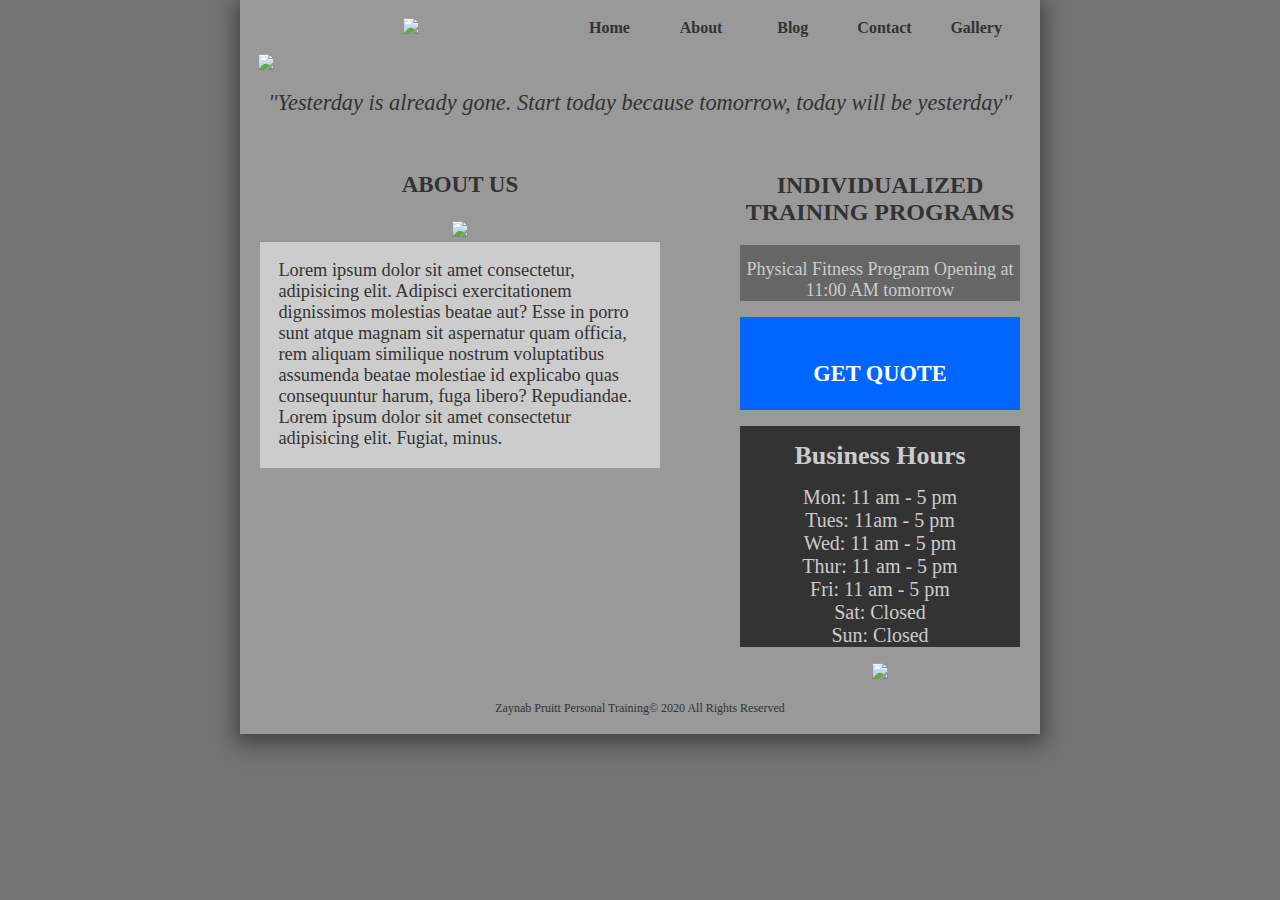
==== about.html @ ef012a4d "Create about.html" ====
<!DOCTYPE html>
<html>

	<head>
		<meta name="viewport" content="width=device-width, initial-scale=1.0">
		<link href="css/index-grid.css" rel="stylesheet" type="text/css" media="screen">
	</head>

	<body>
		<div id="wrapper">

			<div id="name">
            	<img src="images/logos/ZP-Personal-Training-Color-Small.svg">
			</div>

			<div id="banner" align="auto">
				<img src="images/banner/motivational-quote.jpg">
			</div>

			<p id="slogan">"Yesterday is already gone. Start today because tomorrow, today will be yesterday"</p>

			<div id="main">
				<div id="content">
					<h2 id="heading">about us</h2>
					<img src="images/content/smile1.jpg">
					<div id="text">
						<p>Lorem ipsum dolor sit amet consectetur, adipisicing elit. Adipisci exercitationem dignissimos molestias beatae aut? Esse in porro sunt atque magnam sit aspernatur quam officia, rem aliquam similique nostrum voluptatibus assumenda beatae molestiae id explicabo quas consequuntur harum, fuga libero? Repudiandae.</p>
						<p>Lorem ipsum dolor sit amet consectetur adipisicing elit. Fugiat, minus.</p>
					</div>
				</div>

				<div id="sidebar">
					<h2 id="sidebarheader">INDIVIDUALIZED TRAINING PROGRAMS</h2>
					<p id="sidebarcontent">Physical Fitness Program Opening at 11:00 AM tomorrow</p>


					<p id="quote"><a href="quote.html">GET QUOTE</a></p>

					<div id="hours">
						<div id="business">
							<h3>Business Hours</h3>
						</div>
						<div id="times">
							<p>Mon: 11 am - 5 pm</p>
							<p>Tues: 11am - 5 pm</p>
							<p>Wed: 11 am - 5 pm</p>
							<p>Thur: 11 am - 5 pm</p>
							<p>Fri: 11 am - 5 pm</p>
							<p>Sat: Closed</p>
							<p>Sun: Closed</p>
						</div>
					</div>

					<div id="logo1" align="center">
						<img src="images/logos/ZP-Kettlebell.svg">
					</div>
				</div>
			</div>

			<div class="navigation">
				<div><a href="index-grid.html"><span class="nav_text">Home</span><img class="nav_icon" src="images/nav/home.png"></a></div>
				<div><a href="about.html"><span class="nav_text">About</span><img class="nav_icon" src="images/nav/about.png"></a></div>
				<div><a href="blog.html"><span class="nav_text">Blog</span><img class="nav_icon" src="images/nav/testimonial.png"></a></div>
				<div><a href="index-form.html"><span class="nav_text">Contact</span><img class="nav_icon" src="images/nav/contact.png"></a></div>
				<div><a href="gallery.html"><span class="nav_text">Gallery</span><img class="nav_icon" src="images/nav/gallery.png"></a></div>
			</div>

			<div id="footer">
				<p>Zaynab Pruitt Personal Training&copy; 2020 All Rights Reserved</p>
			</div>

		</div>
	</body>

</html>
---- css/index-grid.css ----
/* MOBILE FIRST CSS */
* {
  margin: 0px;
  padding: 0px;
  border: 0px;
  box-sizing: border-box;
}

#wrapper {
  width: 100%;
  max-width: 800px;
  margin: 0px auto;
  background-color: #999;
  padding: 1px;
  box-shadow: 0 5px 20px 5px rgba(45, 45, 46, 0.7);
}

body {
  font-family: verdana;
  background-color: #747474;
  background-image: url(../images/bkgnd/barbells-on-gray-surface.jpg);
  background-repeat: no-repeat;
  background-position: center;
  background-attachment: fixed;
  background-size: cover;
}

#name {
  text-align: center;
  font-family: verdana;
  font-style: italic;
  color: #333;
}

#name img	{
	width:20em;
	}

#name h1 {
  font-size: 2.25em;
  text-decoration: underline;
}

#name p {
  font-size: 1.5em;
}

.navigation {
  text-align: center;
  display: grid;
  grid-template-columns: repeat(5, 1fr);
}

.navigation a {
  font-weight: bold;
  font-size: 1em;
  text-decoration: none;
}

.navigation a:link {
  color: #333;
}

.navigation a:hover {
  color: #6fe4f5
}

.nav_icon {
  width: 48px;
}

.nav_text {
  display: none;
}

#banner img {
  width: 100%;
  max-width: 800px;
}

#slogan {
  text-align: center;
  font-size: 1.4em;
  font-style: italic;
  font-family: times;
  color: #333;
  margin-top: 0em;

}

#main {
  margin: .125em;
}

#heading {
  margin-bottom: 1em;
}

#content {
  text-align: center;
  font-size: 1.15em;
}

#content h2 {
  font-size: 1.25em;
  color: #333;
  text-align: center;
  text-transform: uppercase;
}

#content img {
  width: 100%;
  max-width: 400px;
  margin: 0em 0;
}

#content #text {
  text-align: left;
  width: 100%;
  max-width: 400px;
  margin: auto;
  background-color: #CCC;
  color: #333;
}

#sidebar {
  text-align: center;
}

#sidebar h2{
  text-transform: uppercase;
}

#sidebarheader {
  color: #333;
  margin-bottom: .125em;

}

#sidebarcontent {
  background-color: #666;
  font-size: 1.125em;
  color: #CCC;
}

#quote a {
  text-decoration: none;
  color: #FFF;
}

#quote a:hover {
  color: #333
}

#quote {
  background-color: #06F;
  text-align: center;
  font-weight: bold;
  font-size: 1.4em;
  padding: 1em 0;
  color: #FFF;
}

#times {
  text-align: center;
  margin: auto;
}

#hours {
  font-size: 1.25em;
  text-align: center;
  background-color: #333;
  color: #CCC;
}

#hours h3 {
  font-size: 1.3em;
  color: #ccc;
}

#footer {
  text-align: center;
  font-size: .75em;
  color: #333;
}

/* MOBILE SPECIFIC CSS */
@media (max-width: 800px) {
  #text p {
    margin: 0em 1em;
  }
  #sidebar{
    margin: 3em 0;
  }
  #sidebarcontent{
    margin: .25em 0;
    font-size: 1.25rem;
  }
  #content{
    margin: 3em 0;
  }
  #quote{
    margin: 1em 0;
  }
  #hours{
    margin: 1em 0;
  }
}

/* DESKTOP SPECIFIC CSS */
@media (min-width: 800px) {
  #text {
    padding: 1em;
  }

  #wrapper {
    padding: 1.125em;
    display: grid;
    grid-row-gap: 1em;
    grid-template-columns: repeat(5, 1fr);
    grid-template-areas:
      "name     name    tnav    tnav    tnav"
      "banner   banner  banner  banner  banner"
      "slogan   slogan  slogan  slogan  slogan"
      "main     main    main    main    main"
      "footer   footer  footer  footer  footer"
    ;
    align-items: center;
  }

  .nav_icon {
    display: none;
  }

  .nav_text {
    display: inline-block;
  }

  #name {
    grid-area: name;
  }

  .navigation {
    vertical-align: middle;
    grid-area: tnav;
  }

  #banner {
    grid-area: banner;
  }

  #slogan {
    grid-area: slogan;
  }

  #main {
    grid-area: main;
    display: grid;
    margin-top: 2.5em;
    grid-gap: 5em;
    grid-template-columns: repeat(7, 1fr);
    grid-template-areas:
      "content content content content sidebar sidebar sidebar";
  }

  #content {
    grid-area: content;
  }

  #sidebar {
    grid-area: sidebar;
    display: grid;
    grid-gap: 1em;
    grid-template-rows: repeat(5, auto);
  }

  #sidebarcontent{
    margin: 0em;
    padding-top: .75em;
  }

  #quote{
    padding-top: 2em;
  }

  #business{
    padding-bottom: .75em;
  }

  #hours{
    padding-top: .75em;
  }

  #footer {
    grid-area: footer;
  }

  /* I also recommend reviewing all gaps, padding and margins throughout the entire stylesheet */

}
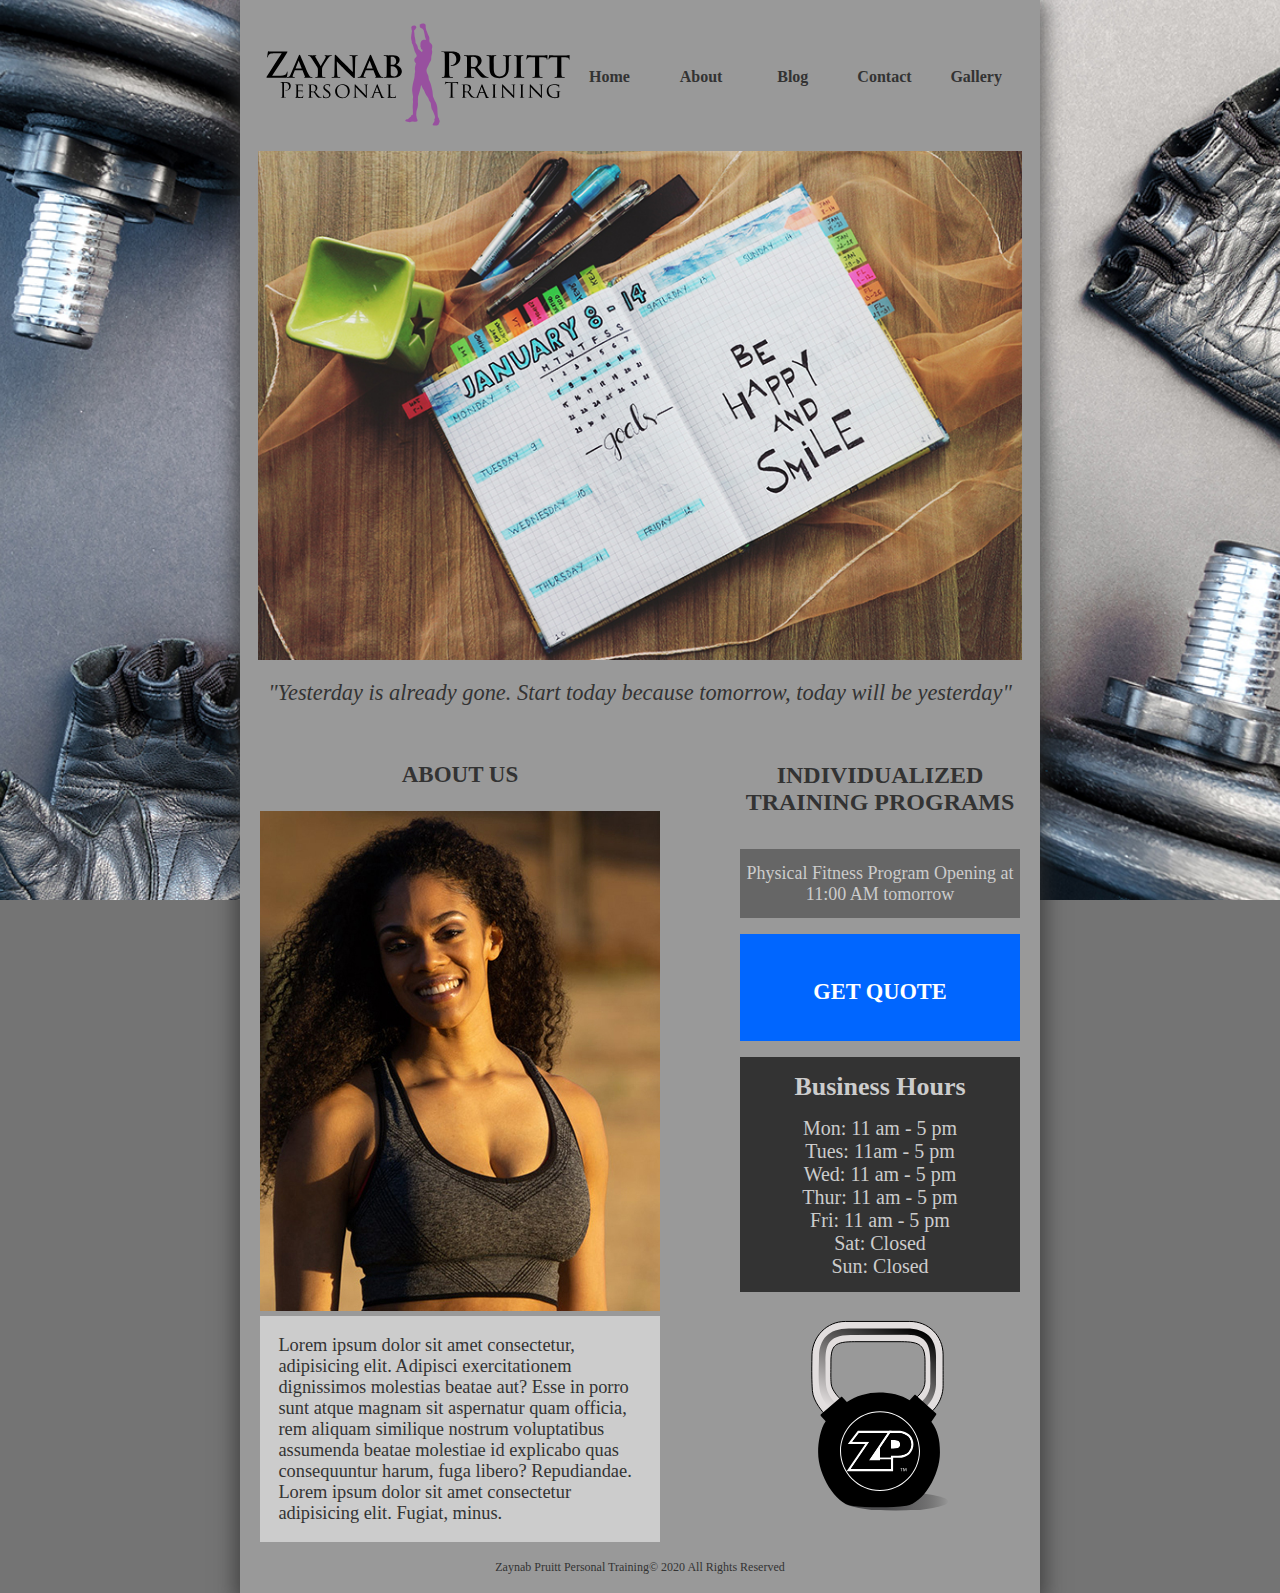
==== commit ab75bb30: "Update about.html" ====
--- a/about.html
+++ b/about.html
@@ -58,7 +58,7 @@
 			</div>
 
 			<div class="navigation">
-				<div><a href="index-grid.html"><span class="nav_text">Home</span><img class="nav_icon" src="images/nav/home.png"></a></div>
+				<div><a href="index.html"><span class="nav_text">Home</span><img class="nav_icon" src="images/nav/home.png"></a></div>
 				<div><a href="about.html"><span class="nav_text">About</span><img class="nav_icon" src="images/nav/about.png"></a></div>
 				<div><a href="blog.html"><span class="nav_text">Blog</span><img class="nav_icon" src="images/nav/testimonial.png"></a></div>
 				<div><a href="index-form.html"><span class="nav_text">Contact</span><img class="nav_icon" src="images/nav/contact.png"></a></div>
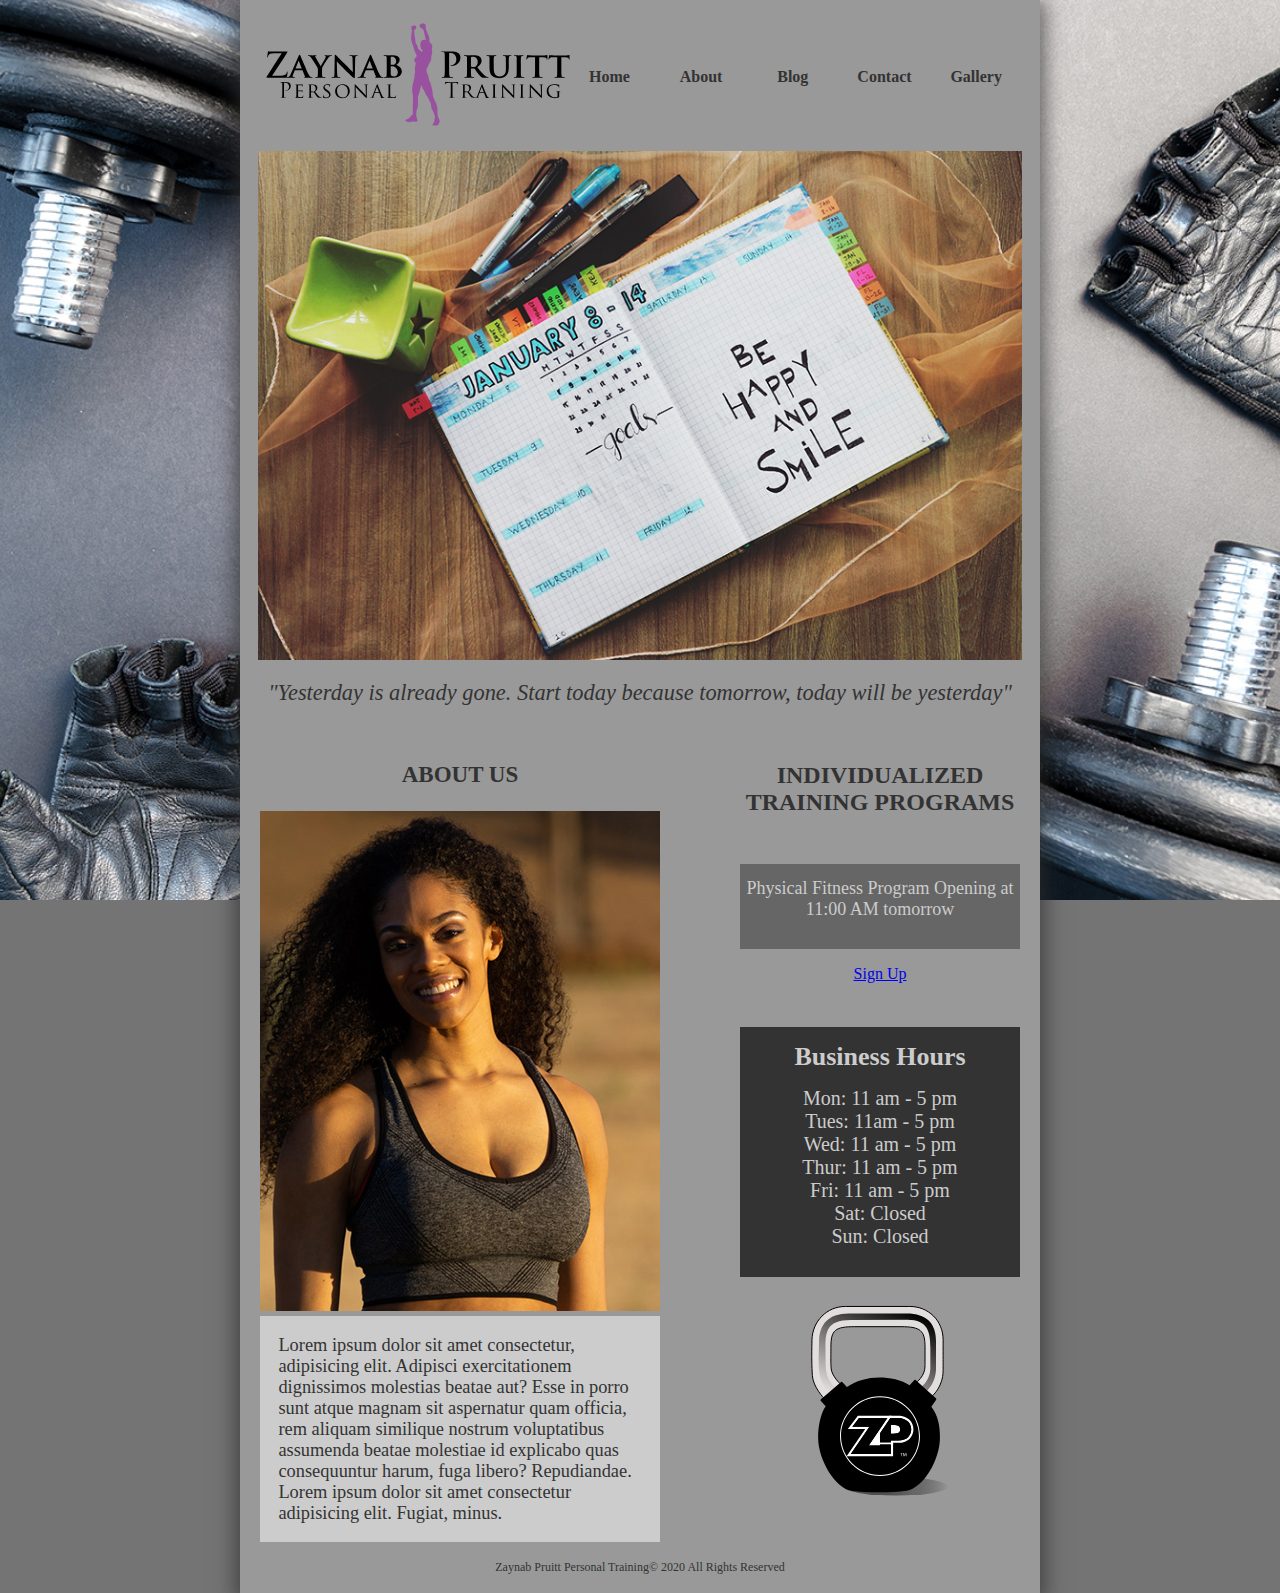
==== commit 36c93675: "Update about.html" ====
--- a/about.html
+++ b/about.html
@@ -34,7 +34,7 @@
 					<p id="sidebarcontent">Physical Fitness Program Opening at 11:00 AM tomorrow</p>
 
 
-					<p id="quote"><a href="quote.html">GET QUOTE</a></p>
+					<p id="rates"><a href="rates.html">Sign Up</a></p>
 
 					<div id="hours">
 						<div id="business">
